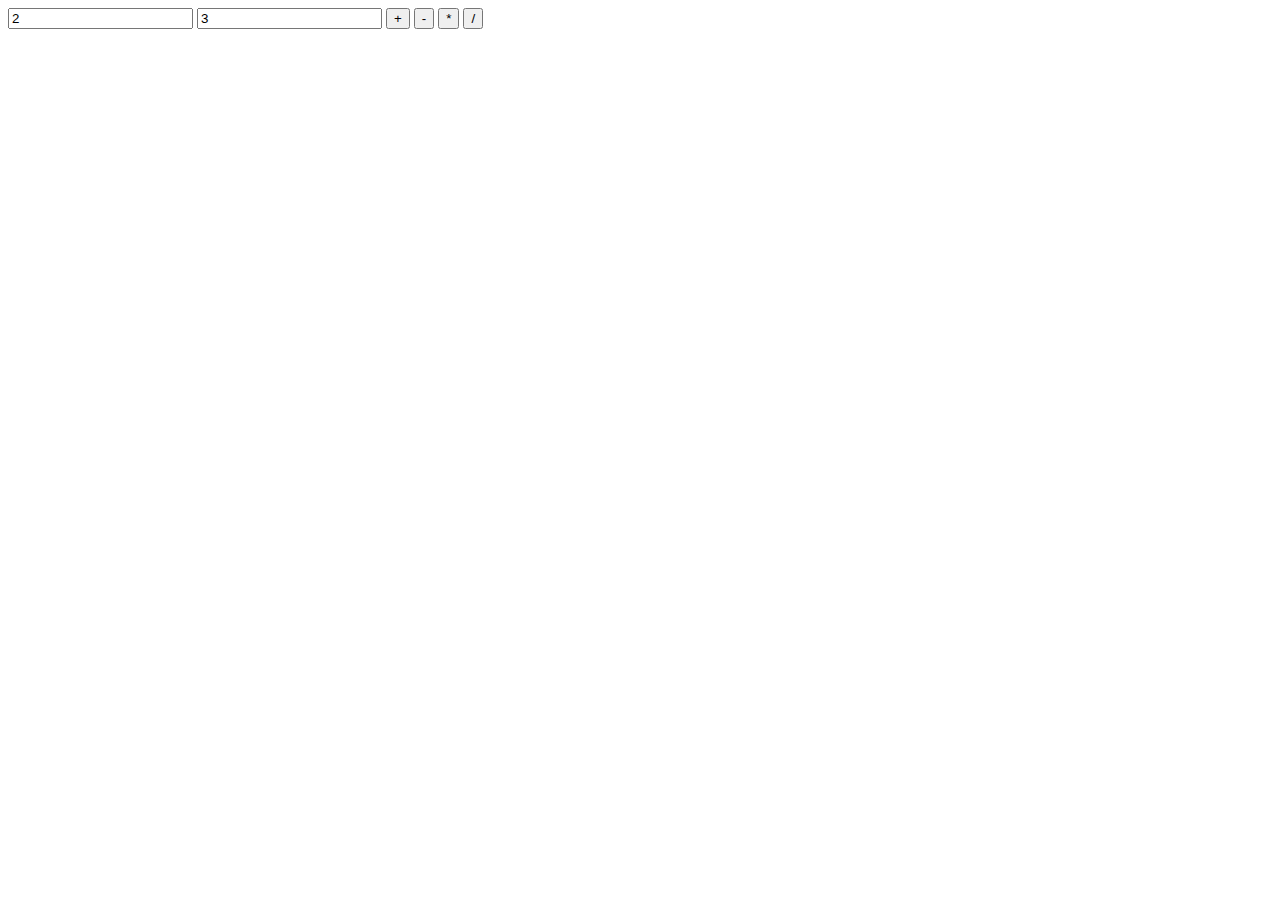
==== 2023.09.11/index.html @ 42fe397d "js 1" ====
<!DOCTYPE html>
<html lang="hu">
<head>
    <meta charset="UTF-8">
    <meta name="viewport" content="width=device-width, initial-scale=1.0">
    <title>JavaScript gyakorlás</title>
</head>
<body>
    <form>
        <input type="number" value="2" id="a_szam">
        <input type="number" value="3" id="b_szam">
        <input type="button" value="+" onclick="osszeadd()">
        <input type="button" value="-" onclick="kivon()">
        <input type="button" value="*" onclick="szoroz()">
        <input type="button" value="/" onclick="oszt()">
    </form>
    <div id="eredmeny">

    </div>
    <script src="elso.js"></script>
</body>
</html>
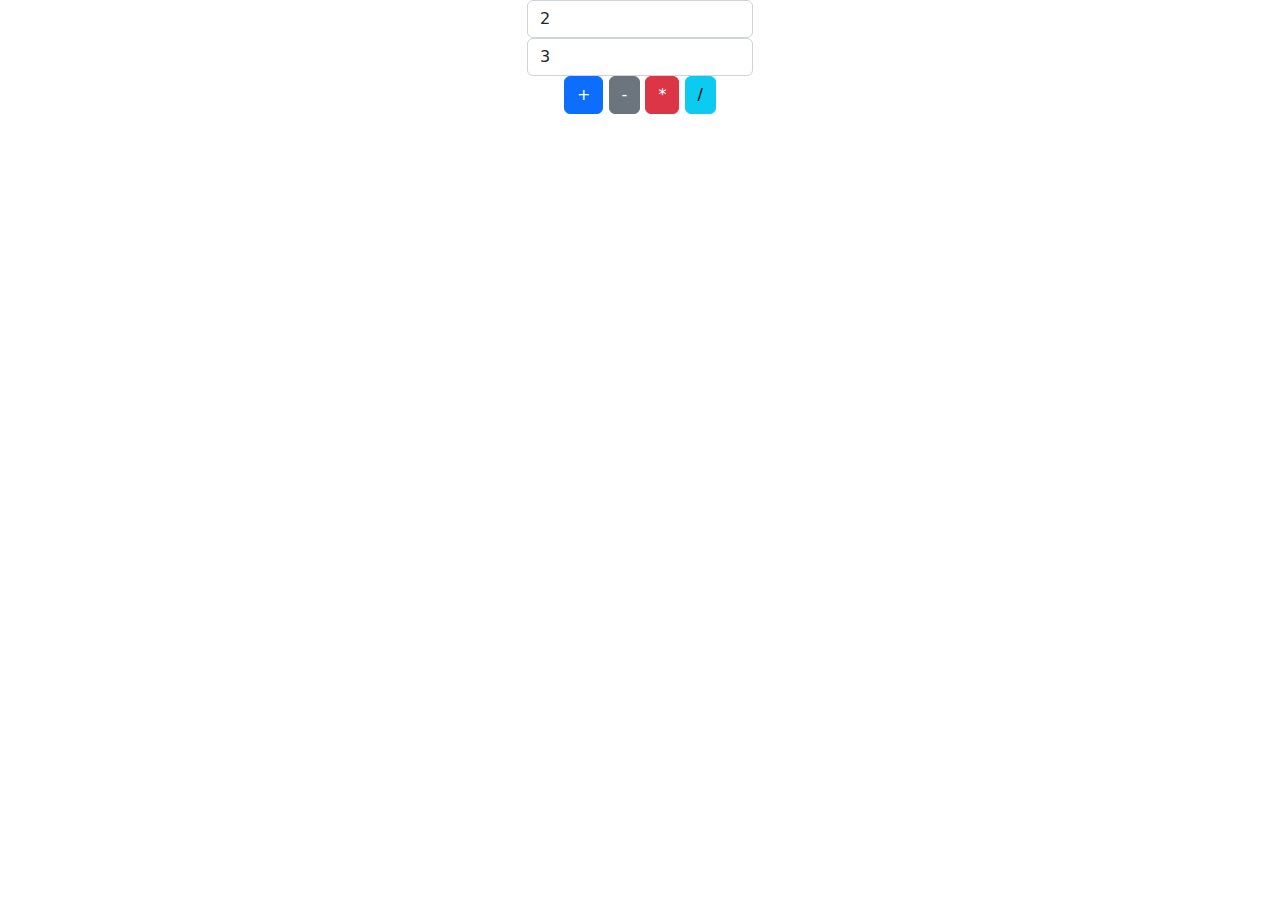
==== commit 0141d901: "boot fel" ====
--- a/2023.09.11/index.html
+++ b/2023.09.11/index.html
@@ -3,20 +3,26 @@
 <head>
     <meta charset="UTF-8">
     <meta name="viewport" content="width=device-width, initial-scale=1.0">
-    <title>JavaScript gyakorlás</title>
+
+    <title>JavaScript gyakorlas</title>
+    <link href="bootstrap-5.2.3-dist/css/bootstrap.min.css" rel="stylesheet">
 </head>
-<body>
-    <form>
-        <input type="number" value="2" id="a_szam">
-        <input type="number" value="3" id="b_szam">
-        <input type="button" value="+" onclick="osszeadd()">
-        <input type="button" value="-" onclick="kivon()">
-        <input type="button" value="*" onclick="szoroz()">
-        <input type="button" value="/" onclick="oszt()">
-    </form>
-    <div id="eredmeny">
+<body class="d-flex flex-column align-items-center">
+<form class="d-flex flex-column align-items-center">
+   
+   <div> <input type="number" class="form-control" value="2" id="a_szam"> </div> 
+   <div> <input type="number" class="form-control" value="3" id="b_szam"> </div>
+    <div>
+    <input type="button" value="+"class="btn btn-primary" onclick="osszead()">
+    <input type="button" value="-"class="btn btn-secondary" onclick="kivonas()">
+    <input type="button" value="*"class="btn btn-danger" onclick="szorzas()">
+    <input type="button" value="/"class="btn btn-info" onclick="osztas()"> 
+    </div>
+</form>
+<div id="eredmeny"></div>
+    <script src="bootstrap-5.2.3-dist/js/bootstrap.min.js"></script>
+    <script src="elso.js">
 
-    </div>
-    <script src="elso.js"></script>
+    </script>
 </body>
 </html>